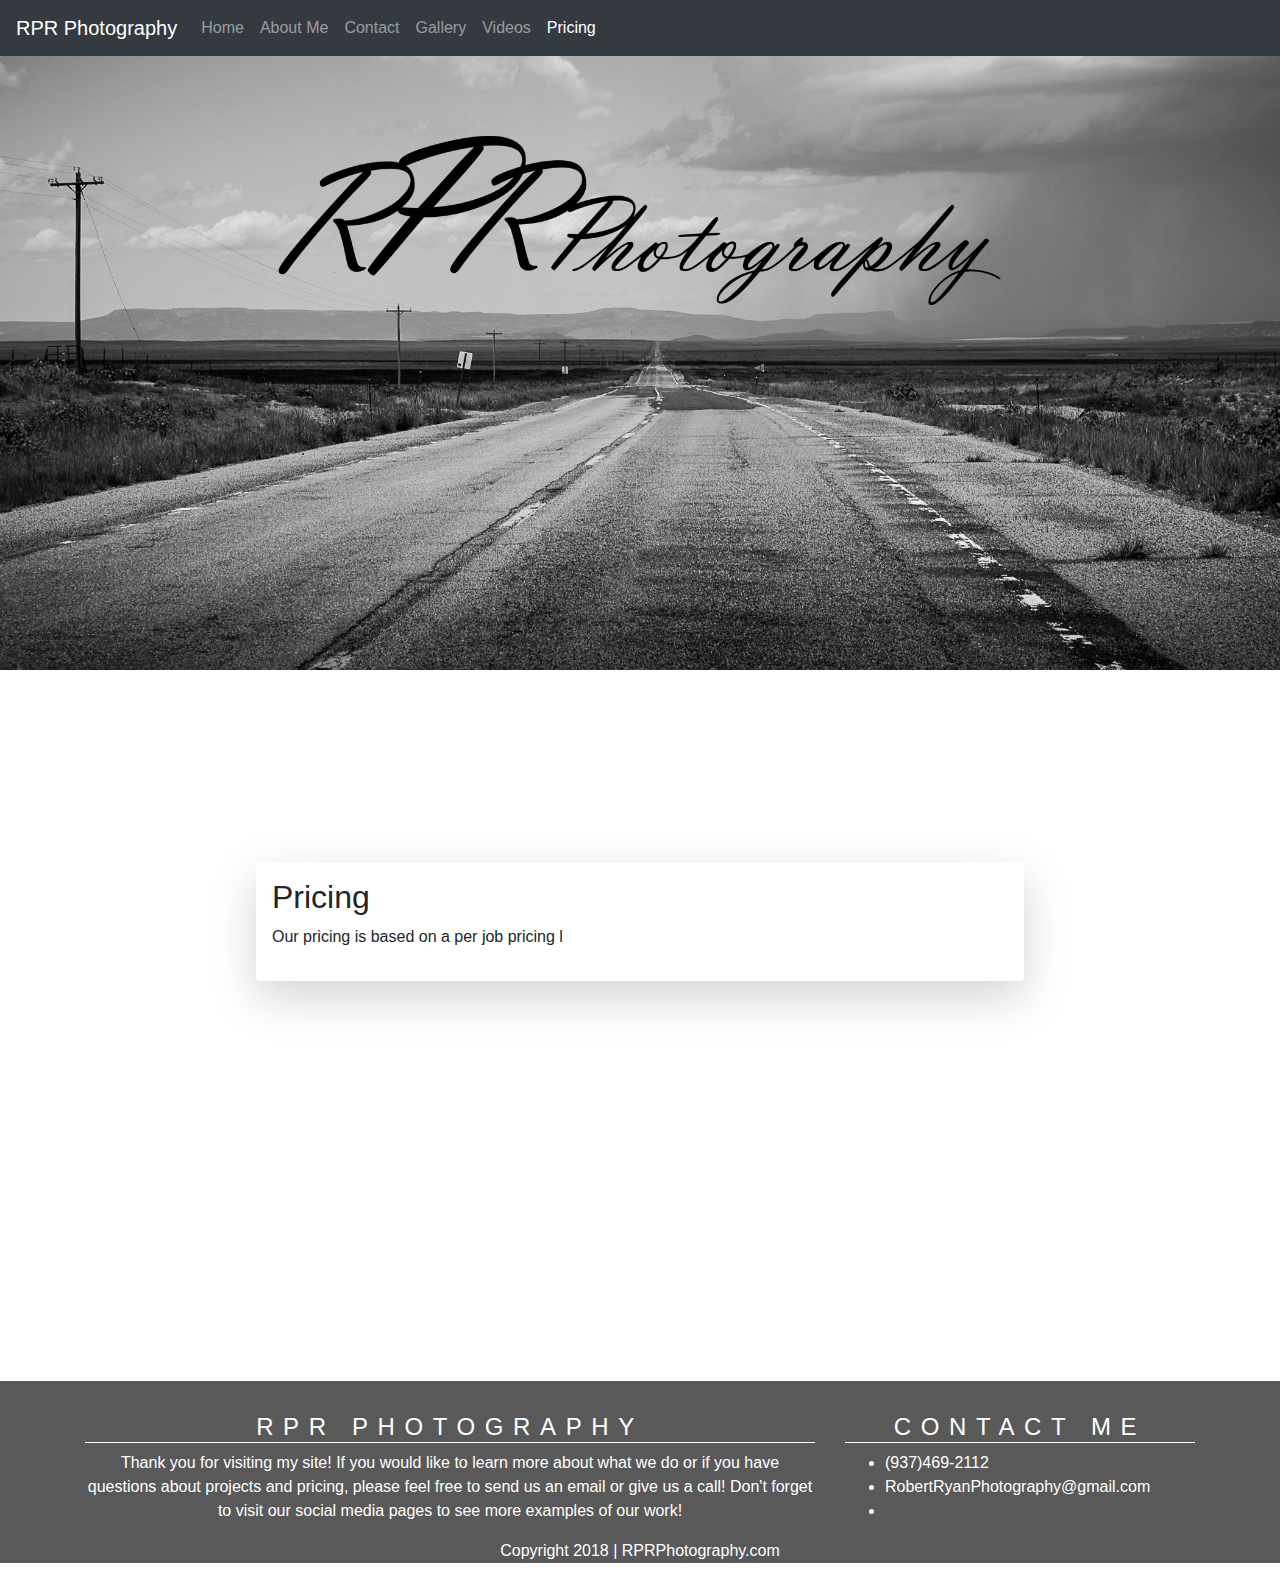
==== pricing.html @ 9a5e90d2 "Add files via upload" ====
<!DOCTYPE html>
<html>
<head>
	<title>Practice Site</title>

	<link rel="stylesheet" type="text/css" href="style.css">
	<link rel="stylesheet" type="text/css" href="bootstrap.css">
	<link rel="stylesheet" type="text/css" href="fontawesome_all.css">
	<link rel="stylesheet" href="https://use.fontawesome.com/releases/v5.0.13/css/all.css" integrity="sha384-DNOHZ68U8hZfKXOrtjWvjxusGo9WQnrNx2sqG0tfsghAvtVlRW3tvkXWZh58N9jp" crossorigin="anonymous">
	<link href="favicon.ico" rel="icon" type="image/x-icon" />

	<script src="https://ajax.googleapis.com/ajax/libs/jquery/2.1.3/jquery.min.js"></script>
	<script type="text/javascript" src="script.js"></script>
	<!--<script src="https://maxcdn.bootstrapcdn.com/bootstrap/3.3.5/js/bootstrap.min.js"></script>-->

</head>
<body>
	<nav class="navbar fixed-top navbar-expand-lg navbar-dark bg-dark nav">
		<a class="navbar-brand" href="#">RPR Photography</a>
			<button class="navbar-toggler" type="button" data-toggle="collapse" data-target="#navbarSupportedContent" aria-controls="navbarSupportedContent" aria-expanded="false" aria-label="Toggle navigation">
		<span class="navbar-toggler-icon"></span>
		</button>

		<div class="collapse navbar-collapse" id="navbarSupportedContent" role="navigation">
			<ul class="navbar-nav mr-auto">
				<li class="nav-item">
					<a class="nav-link" href="index.html">Home</a>
				</li>
				<li class="nav-item">
					<a class="nav-link" href="index.html/#about-me">About Me</a>
				</li>
				<li class="nav-item">
					<a class="nav-link" href="#contact">Contact</a>
				</li>
				<li class="nav-item">
					<a class="nav-link" href="#gallery">Gallery</a>
				</li>
				<li class="nav-item">
					<a class="nav-link" href="#Videos">Videos</a>
				</li>
				<li class="nav-item">
					<a class="nav-link active" href="pricing.html">Pricing</a>
				</li>
			</ul>
	  	</div>
	</nav>

	<div class="home" id="home">
		<img src="background2.jpg" class="img-fluid back-img" alt="Responsive image">
	</div>

	<div class="about-background">
		<div class="about shadow-lg p-3 mb-5 bg-white rounded" id="about-me">
			<h2>Pricing</h2>
			
			<p>Our pricing is based on a per job pricing l</p>

		</div>
	</div>

	

	<!--<div class="social-background">
		<div class="contact" id="contact">
			<h2>Social Media</h2>
			<a href="http://www.facebook.com/robertryanphotography"><i class="social-icon fab fa-facebook-square fa-10x"></i></a>
			<a href="http://www.instagram.com/bobbbbbs"><i class="social-icon fab fa-instagram fa-10x"></i></a>
			<a href="http://www.flickr.com/rprphotography"><i class="social-icon fab fa-flickr fa-10x"></i></a>
			<a href="http://https://www.youtube.com/channel/UCQy9Hdt79ssPBQz5sGSEBLA"><i class="social-icon fab fa-youtube fa-10x"></i></a>
			<a href="http://www.github.com/bobbbbbs"><i class="social-icon fab fa-github-square fa-10x"></i></a>
		</div>
		<div>
			<div class="container">
				<form action="mailto:bobby@extremeheating.com" method="post" enctype="text/plain">
					<div class="form-group">
						<h3>Send me a Message!</h3>
						<div class="form-row">
							<div class="form-group col-md-6">
						      	<input type="name" class="form-control" id="inputEmail4" placeholder="Name">
						    </div>
						    <div class="form-group col-md-6">
						      	<input type="email" class="form-control" id="inputEmail4" placeholder="Email">
						    </div>
						    <div class="col-7">
						      	<input type="text" class="form-control" placeholder="City">
						    </div>
						    <div class="col-2">
						      	<input type="text" class="form-control" placeholder="State">
						    </div>
						    <div class="col-2">
						      	<input type="text" class="form-control" placeholder="Zip">
						    </div>
					   		<div class="col-12 text-input">
								<textarea class="form-control form-control-lg text" id="exampleFormControlTextarea1" rows="3" placeholder="Write your message here!"></textarea>
							</div>
							<div class="col-2 text-input">
								<input type="submit" value="Send" class="btn btn-secondary btn-lg">
								<input type="reset" value="Reset" class="btn btn-secondary btn-lg">
							</div>
						</div>
					</div>
				</form>
			</div>
		</div>
	</div>

	<div>
		<div class="gallery" id="gallery">
			<h2 class="gallery-head">Gallery</h2>
    			<a href="pictures/DSC_6027-2.jpg">
    				<img class="picture-grid" src="pictures/thumbs/DSC_6027-2.jpg" alt="Cimaron, NM" title="Cimaron, NM"/>
    			</a>
  				<a href="pictures/riverscape.jpg">
  					<img class="picture-grid" src="pictures/thumbs/riverscape.jpg" alt="Riverscape, Dayton Ohio" title="Riverscape, Dayton Ohio"/>
  				</a>
  				<a href="pictures/sunset.jpg">
  					<img class="picture-grid" src="pictures/thumbs/sunset.jpg" alt="Sunset outside Roswell, NM" title="Sunset outside Roswell, NM"/>
  				</a>
  				<a href="pictures/tunnel.jpg">
  					<img class="picture-grid" src="pictures/thumbs/tunnel.jpg" alt="Abandoned Tunnel, Moonville Ohio" title="Abandoned Tunnel, Moonville Ohio"/>
  				</a>
  				<a href="pictures/Accord.jpg">
  					<img class="picture-grid" src="pictures/thumbs/Accord.jpg" alt="Inspire converted Honda Accord" title="Inspire converted Honda Accord"/>
				</a>
  				<a href="pictures/Bridge.jpg">
  					<img class="picture-grid" src="pictures/thumbs/Bridge.jpg" alt="Bridge, Dayton Ohio" title="Bridge, Dayton Ohio"/>
  				</a>
  				<a href="pictures/Bushes.jpg">
  					<img class="picture-grid" src="pictures/thumbs/Bushes.jpg" alt="Bushes shaped as people" title="Bushes shaped as people"/>
  				</a>
  				<a href="pictures/BMW.jpg">
  					<img class="picture-grid" src="pictures/thumbs/BMW.jpg" alt="BMW M3" title="BMW M3"/>
  				</a>
  				<a href="pictures/Cincinnati.jpg">
  					<img class="picture-grid" src="pictures/thumbs/Cincinnati.jpg" alt="Cincinnati at Night" title="Cincinnati at Night"/>
  				</a>
  				<a href="pictures/Fence.jpg">
  					<img class="picture-grid" src="pictures/thumbs/Fence.jpg" alt="Fence close up" title="Fence close up"/>
  				</a>
  				<a href="pictures/garage.jpg">
  					<img class="picture-grid" src="pictures/thumbs/garage.jpg" alt="Abandoned Garage, Texas" title="Abandoned Garage, Texas"/>
  				</a>
  				<a href="pictures/monumentvalley.jpg">
  					<img class="picture-grid" src="pictures/thumbs/monumentvalley.jpg" alt="Monument Valley, Utah" title="Monument Valley, Utah"/>
  				</a>
  				<a href="pictures/pittsburg.jpg">
  					<img class="picture-grid" src="pictures/thumbs/pittsburg.jpg" alt="Pittsburg PA skyline" title="Pittsburg PA skyline"/>
  				</a>
  				<a href="pictures/DSC_0213-2.jpg">
  					<img class="picture-grid" src="pictures/thumbs/DSC_0213-2.jpg" alt="Sky through a Building" title="Sky through a Building"/>
  				</a>
  				<a href="pictures/DSC_0508.jpg">
  					<img class="picture-grid" src="pictures/thumbs/DSC_0508.jpg" alt="Abandoned Barn" title="Abandoned Barn"/>
  				</a>
  				<a href="pictures/DSC_0525.jpg">
  					<img class="picture-grid" src="pictures/thumbs/DSC_0525.jpg" alt="1932 Ford" title="1932 Ford"/>
  				</a>
  				<a href="pictures/DSC_2881.jpg">
  					<img class="picture-grid" src="pictures/thumbs/DSC_2881.jpg" alt="Rural Driveway at Sunset" title="Rural Driveway at Sunset"/>
  				</a>
  				<a href="pictures/DSC_5220.jpg">
  					<img class="picture-grid" src="pictures/thumbs/DSC_5220.jpg" alt="Grafitti" title="Grafitti"/>
  				</a>
  				<a href="pictures/DSC_6113.jpg">
  					<img class="picture-grid" src="pictures/thumbs/DSC_6113.jpg" alt="Grand Teton Lake" title="Grand Teton Lake"/>
  				</a>
  		</div>  			
	</div>

	<div>
		<div class="container">
			<div class="Videos" id="Videos">
				<h2>Videos</h2>
				<div style="position:relative;height:0;padding-bottom:56.25%">
					<iframe src="https://www.youtube.com/embed/5Jw_WhGDUpc?ecver=2" width="640" height="360" frameborder="0" allow="autoplay; encrypted-media" style="position:absolute;width:100%;height:100%;left:0" allowfullscreen></iframe>
				</div>
			</div>
		</div>
	</div>-->

	<div class="footer">
		<div class="container">
			<div class="row">
				<div class="left-row col-md-8">
					<h4 class="text-uppercase right-row">RPR Photography</h4>
					<p> Thank you for visiting my site! If you would like to learn more about what we do or if you have questions about projects and pricing, please feel free to send us an email or give us a call! Don't forget to visit our social media pages to see more examples of our work!</p>
				</div>
				<div class="col-md-4">
					<h4 class="text-uppercase right-row">Contact Me</h4>
					<ul>
						<li>(937)469-2112</li>
						<li>RobertRyanPhotography@gmail.com</li>
						<li>
							<a href="www.facebook.com"><i class="fab fa-facebook-square fa-1x bottom-icon"></i></a>
							<a href="www.instagram.com"><i class="fab fa-instagram fa-1x bottom-icon"></i></a>
							<a href="www.flickr.com"><i class="fab fa-flickr fa-1x bottom-icon"></i></a>
							<a href="www.youtube.com"><i class="fab fa-youtube fa-1x bottom-icon"></i></a>
							<a href="www.codepen.io"><i class="fab fa-codepen fa-1x bottom-icon"></i></a>
						</li>
					</ul>
				</div>
			</div>
		</div>
		<div class="copyright">
			<p>Copyright 2018 | RPRPhotography.com</p>
		</div>
	</div>

<script src="https://code.jquery.com/jquery-3.2.1.slim.min.js" integrity="sha384-KJ3o2DKtIkvYIK3UENzmM7KCkRr/rE9/Qpg6aAZGJwFDMVNA/GpGFF93hXpG5KkN" crossorigin="anonymous"></script>
<script src="https://cdnjs.cloudflare.com/ajax/libs/popper.js/1.12.9/umd/popper.min.js" integrity="sha384-ApNbgh9B+Y1QKtv3Rn7W3mgPxhU9K/ScQsAP7hUibX39j7fakFPskvXusvfa0b4Q" crossorigin="anonymous"></script>
<script src="https://maxcdn.bootstrapcdn.com/bootstrap/4.0.0/js/bootstrap.min.js" integrity="sha384-JZR6Spejh4U02d8jOt6vLEHfe/JQGiRRSQQxSfFWpi1MquVdAyjUar5+76PVCmYl" crossorigin="anonymous"></script>

</body>
</html>
---- style.css ----
p {
	position: relative;
}

h2{
	text-align: left;
}

.about {
	position: relative;
	margin: 0 20%;
	width: 60%;
}

.about-background{
	padding: 12rem 0;
}

.nav {
	position: absolute;
}

.home{
	position: relative;
	top: 0;
	left: 0;
}

.back-img{
	position: relative;
	top: 0;
	left: 0;
}

.logo{
	position: absolute;
	text-align: center;
	top: auto;
	left: auto;
	float: center;
	display: block;
    margin-left: auto;
    margin-right: auto;
    width: 50%;
}

.social-background{
	background-color: #dddddd;
	padding: 7rem 0;
}

.contact {
	position: relative;
	margin: 10.5rem 20%;
	width: 60%;
	text-align: center;
}

.social-icon{
	padding-left: 2.2rem;
	padding-right: 2.2rem;
	color: #595959;
}

.social-icon:hover{
	color: #870000;
}

.text{
	padding: 3px;
}

.text-input{
	padding-top: 15px;
}

/*image gallery css*/


.gallery {
	position: relative;
  	width: 90%;
  	margin: 10.5rem auto;
  	border-radius: 3px;
  	text-align: center;
}

.picture-grid{
	height: 200px;
	width: 300px;
	margin: 5px;
}

.picture-grid:hover {
	color: black;
	opacity: .5;
	box-shadow: 0px 0px 8px #000;
}

.gallery-head{
	width: 50%;
	text-align: left;
	margin: 0 10%;
}

/*videos*/

.videos{
	position: relative;
  	width: 80%;
  	margin: 10.5rem 10%;
  	text-align: center;
  	padding-bottom: 20%;
}

/*footer*/

.footer{
	width: 100%;
	background-color: #595959;
	color: white;
	margin-top: 10rem;
	height: auto;
	width: 100%;
	padding: 2rem 0 0 0;
}

footer{
	background-color: #595959;
	color: white;
	margin-top: 2rem;
}

h4{
	border-bottom: 1px white solid;
}

.text-uppercase{
	letter-spacing: 0.6rem;
}

.right-foot {
	float: right;
	margin-left: 2rem;
}

.left-row{
	text-align: center;
}

.right-row{
	text-align: center;
}

.bottom-icon{
	color: white;
	padding-left: .5rem;
	padding-right: .5rem;
}

.bottom-icon:hover{
	color: #870000;
}

.copyright{
	text-align: center;
}
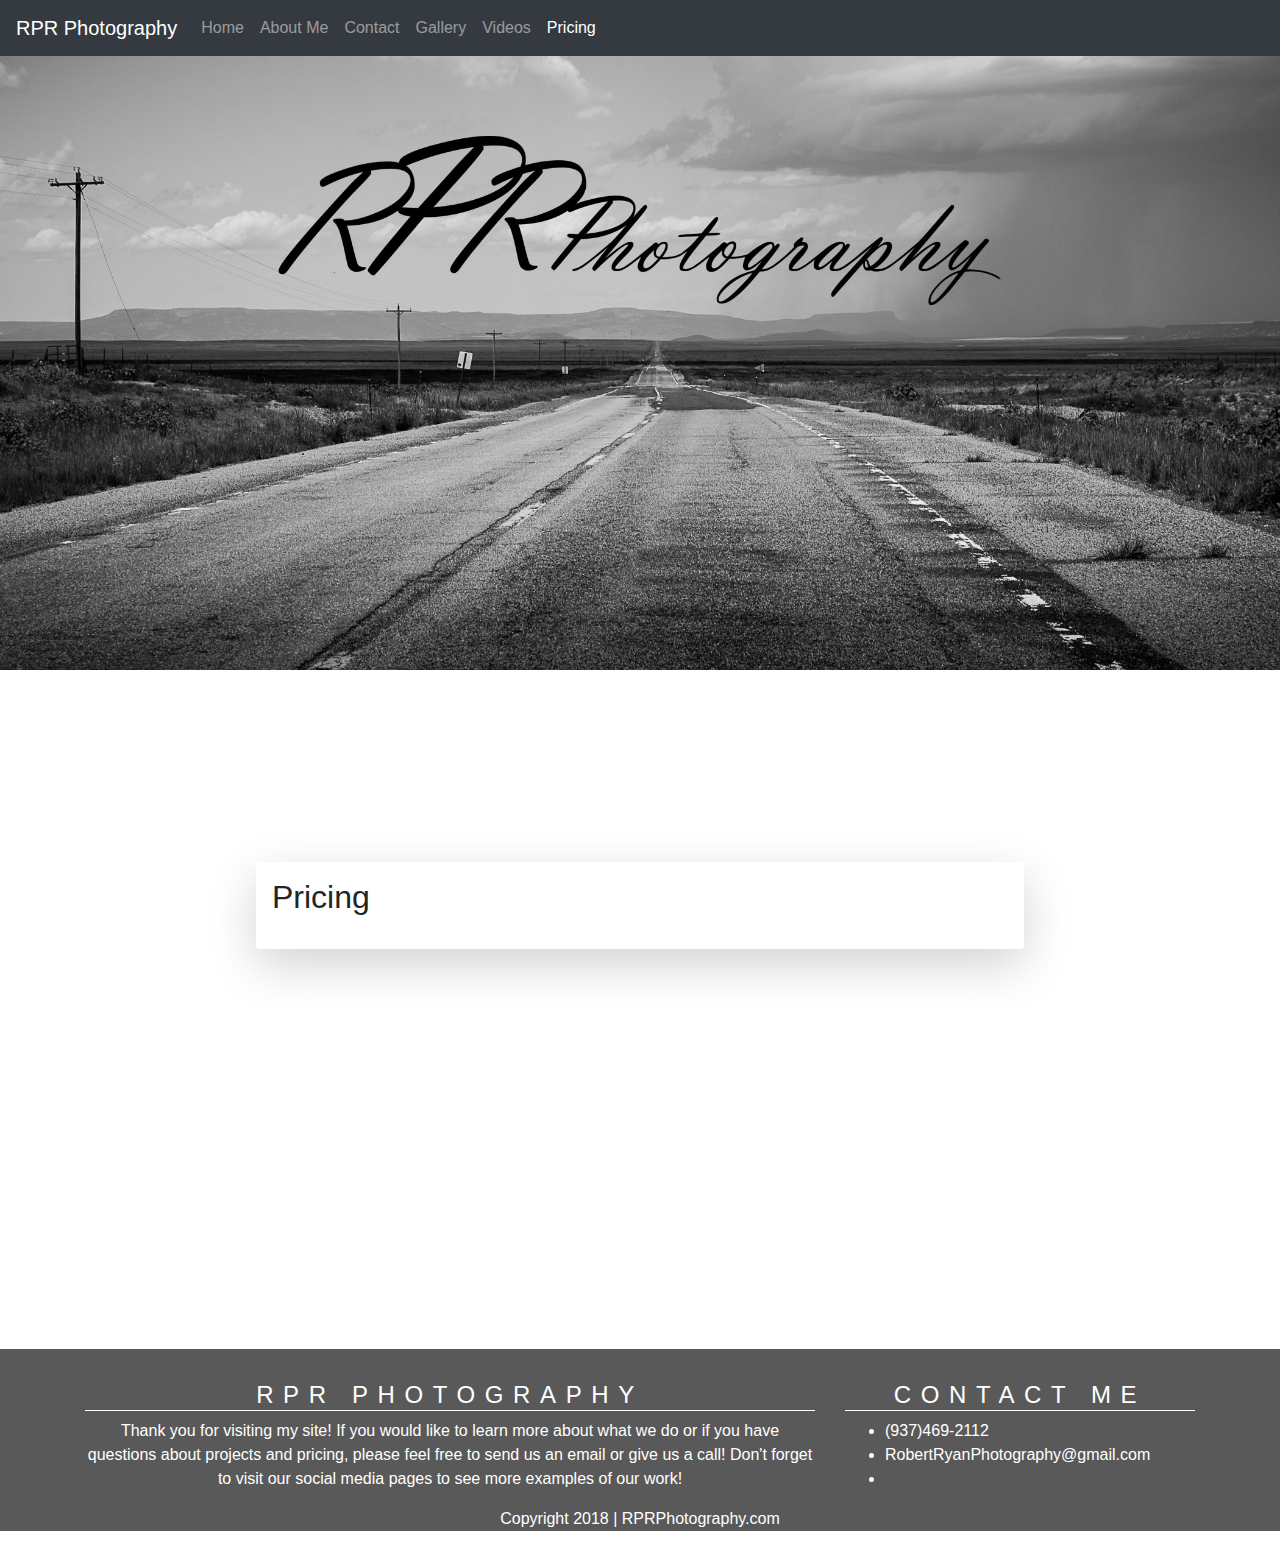
==== commit befcf8e0: "Update pricing.html" ====
--- a/pricing.html
+++ b/pricing.html
@@ -53,7 +53,7 @@
 		<div class="about shadow-lg p-3 mb-5 bg-white rounded" id="about-me">
 			<h2>Pricing</h2>
 			
-			<p>Our pricing is based on a per job pricing l</p>
+			<p></p>
 
 		</div>
 	</div>
@@ -211,4 +211,4 @@
 <script src="https://maxcdn.bootstrapcdn.com/bootstrap/4.0.0/js/bootstrap.min.js" integrity="sha384-JZR6Spejh4U02d8jOt6vLEHfe/JQGiRRSQQxSfFWpi1MquVdAyjUar5+76PVCmYl" crossorigin="anonymous"></script>
 
 </body>
-</html>+</html>
